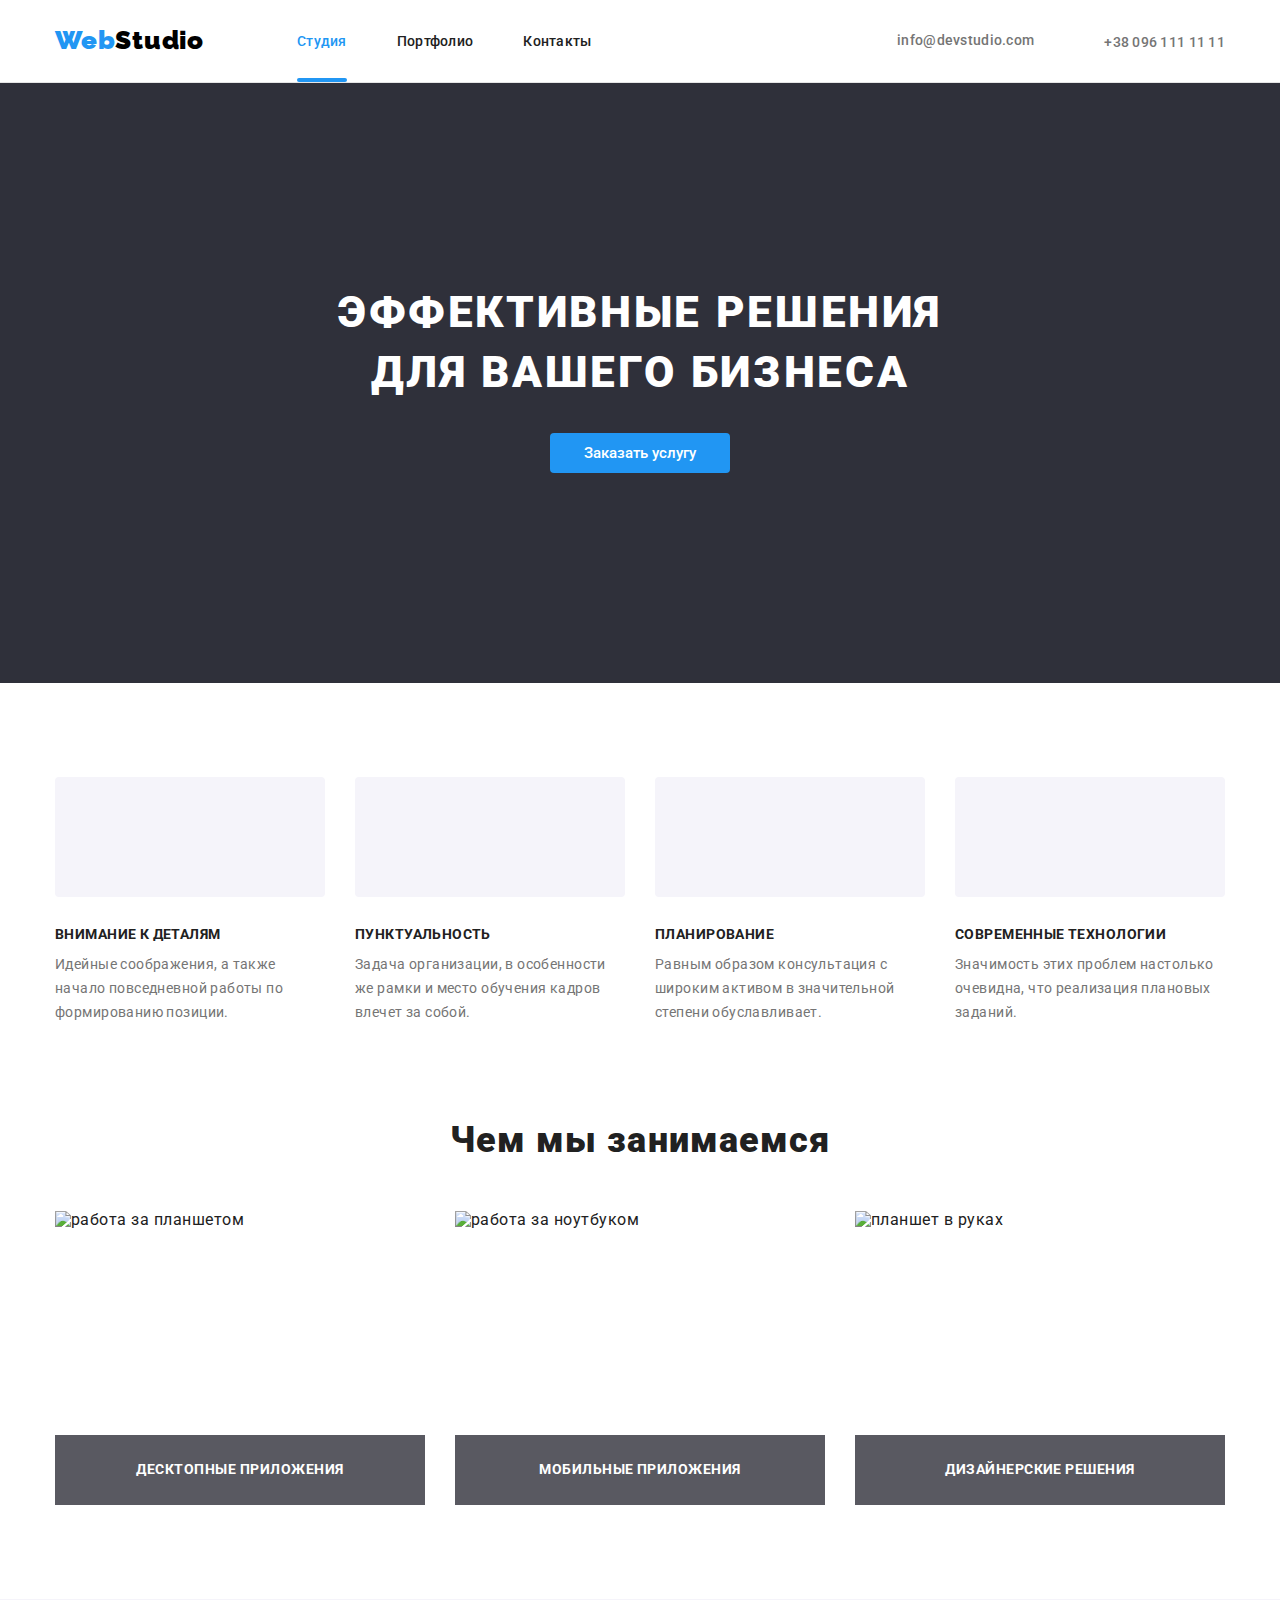
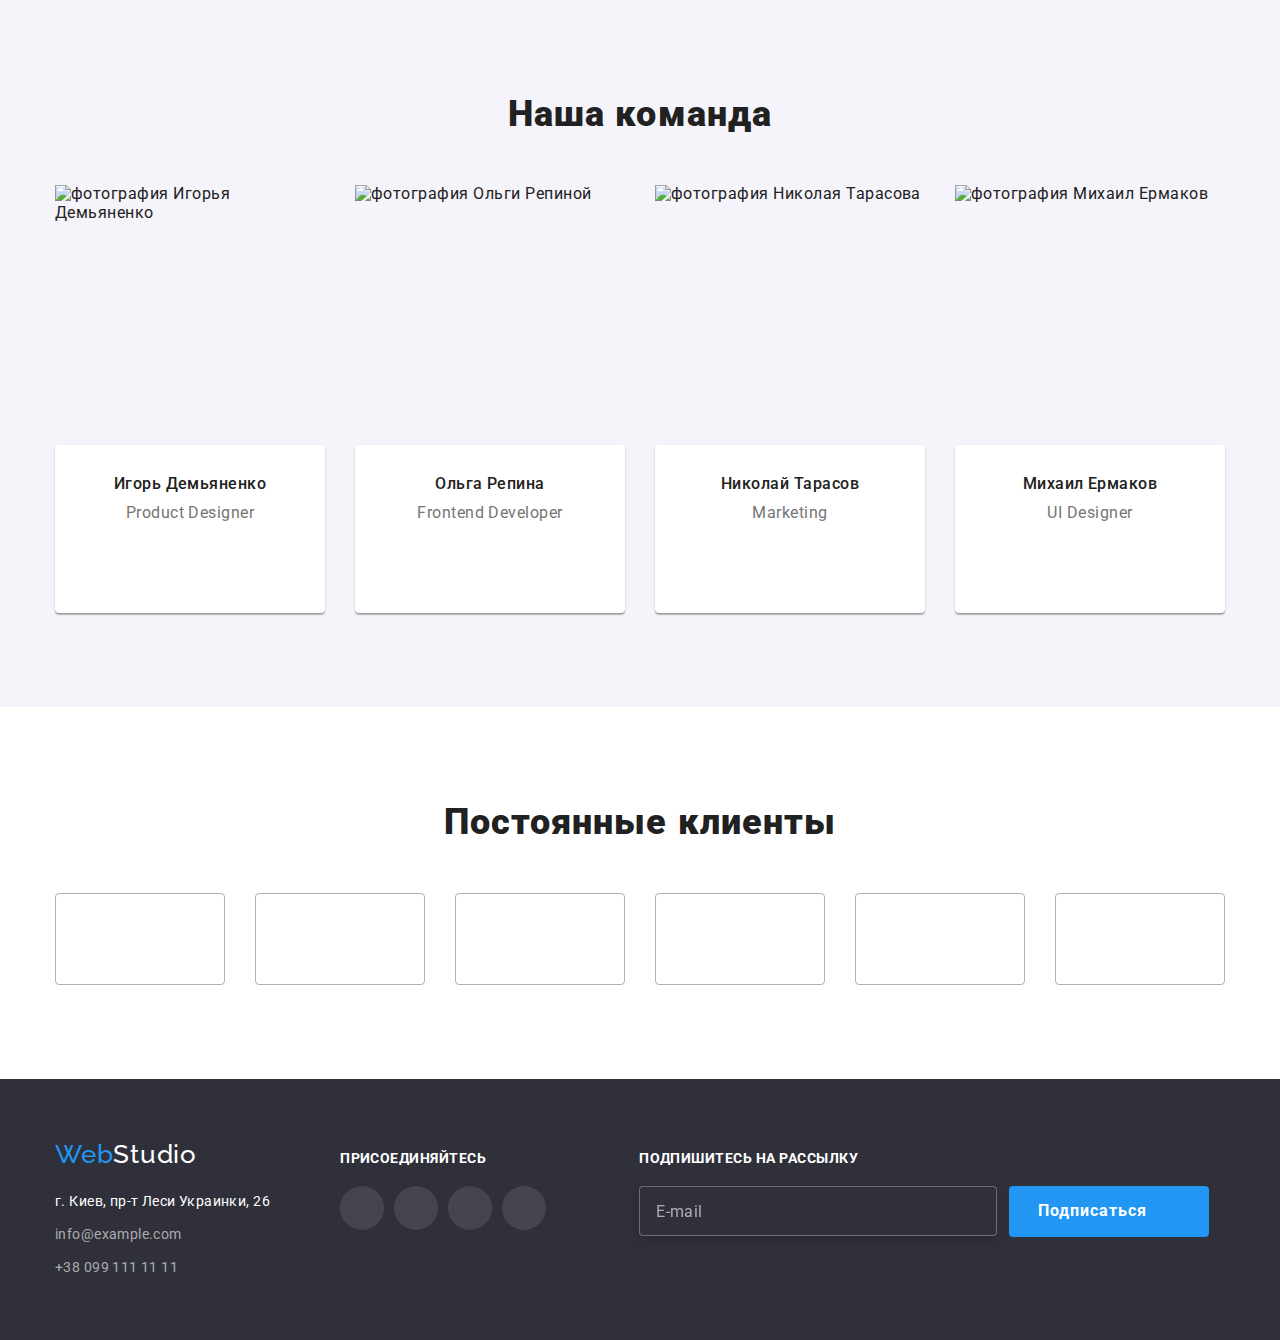
==== index.html @ 0fb5f8e9 "Убирает в cursor бэкграунд колор" ====
<!DOCTYPE html>
<html lang="ru">

<head>
    <meta charset="UTF-8">
    <meta http-equiv="X-UA-Compatible" content="IE=edge">
    <meta name="viewport" content="width=device-width, initial-scale=1.0">

    <title>Document</title>
    <link rel="stylesheet"
        href="https://cdnjs.cloudflare.com/ajax/libs/modern-normalize/1.0.0/modern-normalize.min.css" />



    <link rel="preconnect" href="https://fonts.googleapis.com">
    <link rel="preconnect" href="https://fonts.gstatic.com" crossorigin>
    <link
        href="https://fonts.googleapis.com/css2?family=Raleway:wght@700&family=Roboto:wght@400;500;700;900&display=swap"
        rel="stylesheet">
    <link rel="stylesheet" href="./css/styles.css">
</head>

<body class="body">
    <!-- Шапка сайта -->

    <header class="header">
        <div class="main-nav container">

            <nav class="site-nav">
                <a class="logo" href=""><span class="logo-accent">Web</span>Studio</a>

                <ul class="site-nav">
                    <li class="site-nav-item ">
                        <a class="site-nav-link current" href="./index.html">Студия</a>
                    </li>
                    <li class="site-nav-item">
                        <a class="site-nav-link cursor" href="./portfolio.html">Портфолио</a>
                    </li>
                    <li class="site-nav-item">
                        <a class="site-nav-link cursor" href="./test.html">Контакты</a>
                    </li>
                </ul>
            </nav>

            <ul class="auth-nav">

                <li class="auth-nav-item">
                    <a class="auth-nav-link cursor" href="mailto:info@devstudio.com"><svg class="auth-icon" width="16"
                            height="12">
                            <use href="./images/icons.svg#icon-envelope"></use>
                        </svg>info@devstudio.com</a>
                </li>

                <li class="auth-nav-item">
                    <a class="auth-nav-link cursor" href="tel:+380961111111"><svg class="auth-icon" width="10"
                            height="16">
                            <use href="./images/icons.svg#icon-smartphone"></use>
                        </svg>+38 096 111 11 11</a>
                </li>
            </ul>

        </div>
    </header>

    <main>
        <!-- Герой -->

        <section class="hero">
            <div class="container">
                <h1 class="hero-titel">Эффективные решения для вашего бизнеса</h1>
                <button class="button" type="button" data-modal-open>Заказать услугу</button>
        </section>

        <!-- Особенности -->

        <section class="section">
            <div class="container">
                <h2 class="visibility-hidden">Особенности</h2>
                <!-- ../images/symbol-defs.svg#icon-antenna -->
                <ul class="features">
                    <li class="features-item">
                        <div class="icon">
                            <svg class="icon-antenna" width="70" height="70">
                                <use href="./images/icons.svg#icon-antenna"> </use>
                            </svg>
                        </div>
                        <h3 class="features-titel">Внимание к деталям</h3>
                        <p class="features-text">Идейные соображения, а также начало повседневной работы по
                            формированию позиции.</p>
                    </li>

                    <li class="features-item">
                        <div class="icon">
                            <svg class="icon-antenna" width="70" height="70">
                                <use href="./images/icons.svg#icon-clock"> </use>
                            </svg>
                        </div>
                        <h3 class="features-titel">Пунктуальность</h3>
                        <p class="features-text">Задача организации, в особенности же рамки и место обучения кадров
                            влечет за собой.</p>
                    </li>

                    <li class="features-item">
                        <div class="icon">
                            <svg class="icon-antenna" width="70" height="70">
                                <use href="./images/icons.svg#icon-diagram"> </use>
                            </svg>
                        </div>
                        <h3 class="features-titel">Планирование</h3>
                        <p class="features-text">Равным образом консультация с широким активом в значительной степени
                            обуславливает.</p>
                    </li>

                    <li class="features-item">
                        <div class="icon">
                            <svg class="icon-antenna" width="70" height="70">
                                <use href="./images/icons.svg#icon-astronaut"> </use>
                            </svg>
                        </div>
                        <h3 class="features-titel">Современные технологии</h3>
                        <p class="features-text">Значимость этих проблем настолько очевидна, что реализация плановых
                            заданий.</p>
                    </li>
                </ul>
            </div>

        </section>

        <!-- Примеры работ -->

        <section class="section works-section">
            <div class="container">
                <h2 class="works-titel">Чем мы занимаемся</h2>
                <ul class="works-list">
                    <li class="works-img">
                        <div class="works-thumb">
                            <img src="./images/box1.jpg" alt="работа за планшетом" width="370" height="294" />

                            <p class="works-text">Десктопные приложения</p>
                        </div>
                    </li>


                    <li class="works-img">
                        <div class="works-thumb">
                            <img src="./images/box2.jpg" alt="работа за ноутбуком" width="370" height="294" />

                            <p class="works-text">Мобильные приложения</p>
                        </div>

                    </li>


                    <li class="works-img">
                        <div class="works-thumb">
                            <img src="./images/box3.jpg" alt="планшет в руках" width="370" height="294" />

                            <p class="works-text">Дизайнерские решения</p>
                        </div>
                    </li>


                </ul>
            </div>
        </section>


        <!-- Команда -->

        <section class="section command-section">
            <div class="container">
                <h2 class="command-titel works-titel">Наша команда</h2>
                <ul class="command-list">

                    <li class="command-avatar">
                        <img src="./images/img1.jpg" alt="фотография Игорья Демьяненко" width="270" height="260" />
                        <div class="command-box">
                            <h3 class="command-text">Игорь Демьяненко</h3>
                            <p lang="en" class="command-desc">Product Designer</p>

                            <ul class="command-avatar-list socials-list">

                                <li class="socials-item">
                                    <a href="" class="socials-link">
                                        <svg class="socials-icon" width="20" height="20px">
                                            <use href="./images/icons.svg#icon-instagram"></use>
                                        </svg>
                                    </a>
                                </li>

                                <li class="socials-item">
                                    <a href="" class="socials-link">
                                        <svg class="socials-icon" width="20" height="20px">
                                            <use href="./images/icons.svg#icon-twitter"></use>
                                        </svg>
                                    </a>
                                </li>

                                <li class="socials-item">
                                    <a href="" class="socials-link" width="20" height="20px">
                                        <svg class="socials-icon">
                                            <use href="./images/icons.svg#icon-facebook"></use>
                                        </svg>
                                    </a>
                                </li>

                                <li class="socials-item">
                                    <a href="" class="socials-link">
                                        <svg class="socials-icon" width="20" height="20px">
                                            <use href="./images/icons.svg#icon-linkedin"></use>
                                        </svg>
                                    </a>
                                </li>
                            </ul>
                        </div>
                    </li>

                    <li class="command-avatar">
                        <img src="./images/img2.jpg" alt="фотография Ольги Репиной" width="270" height="260" />
                        <div class="command-box">
                            <h3 class="command-text">Ольга Репина</h3>
                            <p lang="en" class="command-desc">Frontend Developer</p>
                            <ul class="command-avatar-list socials-list">

                                <li class="socials-item">
                                    <a href="" class="socials-link">
                                        <svg class="socials-icon" width="20" height="20px">
                                            <use href="./images/icons.svg#icon-instagram"></use>
                                        </svg>
                                    </a>
                                </li>

                                <li class="socials-item">
                                    <a href="" class="socials-link">
                                        <svg class="socials-icon" width="20" height="20px">
                                            <use href="./images/icons.svg#icon-twitter"></use>
                                        </svg>
                                    </a>
                                </li>

                                <li class="socials-item">
                                    <a href="" class="socials-link" width="20" height="20px">
                                        <svg class="socials-icon">
                                            <use href="./images/icons.svg#icon-facebook"></use>
                                        </svg>
                                    </a>
                                </li>

                                <li class="socials-item">
                                    <a href="" class="socials-link">
                                        <svg class="socials-icon" width="20" height="20px">
                                            <use href="./images/icons.svg#icon-linkedin"></use>
                                        </svg>
                                    </a>
                                </li>
                            </ul>
                        </div>
                    </li>

                    <li class="command-avatar">
                        <img src="./images/img3.jpg" alt="фотография Николая Тарасова" width="270" height="260" />
                        <div class="command-box">
                            <h3 class="command-text"> Николай Тарасов</h3>
                            <p lang="en" class="command-desc">Marketing</p>
                            <ul class="command-avatar-list socials-list">

                                <li class="socials-item">
                                    <a href="" class="socials-link">
                                        <svg class="socials-icon" width="20" height="20px">
                                            <use href="./images/icons.svg#icon-instagram"></use>
                                        </svg>
                                    </a>
                                </li>

                                <li class="socials-item">
                                    <a href="" class="socials-link">
                                        <svg class="socials-icon" width="20" height="20px">
                                            <use href="./images/icons.svg#icon-twitter"></use>
                                        </svg>
                                    </a>
                                </li>

                                <li class="socials-item">
                                    <a href="" class="socials-link" width="20" height="20px">
                                        <svg class="socials-icon">
                                            <use href="./images/icons.svg#icon-facebook"></use>
                                        </svg>
                                    </a>
                                </li>

                                <li class="socials-item">
                                    <a href="" class="socials-link">
                                        <svg class="socials-icon" width="20" height="20px">
                                            <use href="./images/icons.svg#icon-linkedin"></use>
                                        </svg>
                                    </a>
                                </li>
                            </ul>
                        </div>
                    </li>

                    <li class="command-avatar">
                        <img src="./images/img4.jpg" alt="фотография Михаил Ермаков" width="270" height="260" />
                        <div class="command-box">
                            <h3 class="command-text">Михаил Ермаков</h3>
                            <p lang="en" class="command-desc">UI Designer</p>
                            <ul class="command-avatar-list socials-list">

                                <li class="socials-item">
                                    <a href="" class="socials-link">
                                        <svg class="socials-icon" width="20" height="20">
                                            <use href="./images/icons.svg#icon-instagram"></use>
                                        </svg>
                                    </a>
                                </li>

                                <li class="socials-item">
                                    <a href="" class="socials-link">
                                        <svg class="socials-icon" width="20" height="20">
                                            <use href="./images/icons.svg#icon-twitter"></use>
                                        </svg>
                                    </a>
                                </li>

                                <li class="socials-item">
                                    <a href="" class="socials-link" width="20" height="20">
                                        <svg class="socials-icon">
                                            <use href="./images/icons.svg#icon-facebook"></use>
                                        </svg>
                                    </a>
                                </li>

                                <li class="socials-item">
                                    <a href="" class="socials-link">
                                        <svg class="socials-icon" width="20" height="20">
                                            <use href="./images/icons.svg#icon-linkedin"></use>
                                        </svg>
                                    </a>
                                </li>
                            </ul>
                        </div>
                    </li>
                </ul>
            </div>
        </section>

        <!-- Постоянные клиенты -->

        <section class="section">
            <div class="container">
                <h2 class="clients-titel">Постоянные клиенты</h2>
                <ul class="clients-list">
                    <li class="clients-item">

                        <a href="" class="clients-link">
                            <svg class="clients-icon" width="106" height="60">
                                <use href="./images/icons.svg#icon-yaa"> </use>
                            </svg>
                        </a>
                    </li>

                    <li class="clients-item">

                        <a href="" class="clients-link">
                            <svg class="clients-icon" width="106" height="60">
                                <use href="./images/icons.svg#icon-tag"> </use>
                            </svg>
                        </a>
                    </li>

                    <li class="clients-item">

                        <a href="" class="clients-link">
                            <svg class="clients-icon" width="106" height="60">
                                <use href="./images/icons.svg#icon-group"> </use>
                            </svg>
                        </a>
                    </li>

                    <li class="clients-item">

                        <a href="" class="clients-link">
                            <svg class="clients-icon" width="106" height="60">
                                <use href="./images/icons.svg#icon-foster"> </use>
                            </svg>
                        </a>
                    </li>

                    <li class="clients-item">

                        <a href="" class="clients-link">
                            <svg class="clients-icon" width="106" height="60">
                                <use href="./images/icons.svg#icon-brand"> </use>
                            </svg>
                        </a>
                    </li>

                    <li class="clients-item">

                        <a href="" class="clients-link">
                            <svg class="clients-icon" width="106" height="60">
                                <use href="./images/icons.svg#icon-tarline"> </use>
                            </svg>
                        </a>
                    </li>

                </ul>
            </div>
        </section>

    </main>

    <!-- Подвал сайта -->

    <footer class="footer-nav">
        <div class="container footer-container">

            <div class="footer-nav-box">
                <a class="logo-footer" href=""><span class="logo-footer logo-accent-footer">Web</span>Studio</a>


                <address>
                    <ul class="footer-list">
                        <li>
                            <a class="footer-link" href="">г. Киев, пр-т Леси Украинки, 26</a>
                        </li>
                        <li>
                            <a class="footer-link connection" href="maito:info@example.com">info@example.com</a>
                        </li>
                        <li>
                            <a class="footer-link connection" href="tel:+380991111111">+38 099 111 11 11</a>
                        </li>
                    </ul>
                </address>
            </div>

            <div class="">
                <h3 class="footer-socials-titel">ПРИСОЕДИНЯЙТЕСЬ</h3>

                <ul class="socials-list">
                    <li class="socials-item">
                        <a href="" class="socials-link">
                            <svg class="socials-icon" width="20" height="20">
                                <use href="./images/icons.svg#icon-instagram"></use>
                            </svg>
                        </a>
                    </li>

                    <li class="socials-item">
                        <a href="" class="socials-link">
                            <svg class="socials-icon" width="20" height="20">
                                <use href="./images/icons.svg#icon-twitter"></use>
                            </svg>
                        </a>
                    </li>

                    <li class="socials-item">
                        <a href="" class="socials-link" width="20" height="20">
                            <svg class="socials-icon">
                                <use href="./images/icons.svg#icon-facebook"></use>
                            </svg>
                        </a>
                    </li>

                    <li class="socials-item">
                        <a href="" class="socials-link">
                            <svg class="socials-icon" width="20" height="20">
                                <use href="./images/icons.svg#icon-linkedin"></use>
                            </svg>
                        </a>
                    </li>
                </ul>

            </div>


            <form class="footer-form">
                <p class="footer-socials-titel">Подпишитесь на рассылку</p>
                <div class="footer-box">
                    <label for="mail" class="footer-socials-titel"></label>
                    <input type="email" name="mail" id="mail" placeholder="E-mail" class="footer-input" />
            </form>
            <button class="button-footer" type="button subscribe-button">Подписаться<svg width="24" height="24">
                    <use href="./images/icons.svg#icon-telegram"></use>
                </svg></button>
        </div>
        </div>
    </footer>

    <!-- Backdrop Modal -->

    <div class="backdrop is-hidden" data-modal>
        <div class="modal">


            <button type="button" class="modal-button" data-modal-close><svg width="11" height="11">
                    <use href="./images/icons.svg#icon-vector"></use>
                </svg></button>


            <form class="form">

                <p class="modal-titel"> Оставьте свои данные, мы вам перезвоним</p>

                <div class="modal-form">
                    <label for="name" class="modal-label">Имя</label>

                    <span class="inpyt-wrapper">
                        <input type="text" name="name" id="name" required minlength="2" class="modal-input" />

                        <svg class="modal-icon" width="18" height="18">
                            <use href="./images/icons.svg#icon-person"></use>
                        </svg>
                    </span>
                </div>

                <div class="modal-form">
                    <label for="tel" class="modal-label">Телефон</label>

                    <span class="inpyt-wrapper">
                        <input type="tel" name="tel" id="tel" required maxlength="15" class="modal-input" />

                        <svg class="modal-icon" width="18" height="18">
                            <use href="./images/icons.svg#icon-phone-black"></use>
                        </svg>
                    </span>
                </div>

                <div class="modal-form">
                    <label for="email" class="modal-label">Почта</label>

                    <span class="inpyt-wrapper">
                        <input type="email" name="email" id="email" required class="modal-input" />

                        <svg class="modal-icon" width="18" height="18">
                            <use href="./images/icons.svg#icon-email-black"></use>
                        </svg>
                    </span>
                </div>


                <div class="modal-form">
                    <label for="mail" class="modal-label">Комментарий</label>

                    <textarea name="mail" id="mail" cols="10" rows="10" placeholder="Введите текст"
                        class="modal-input  textarea"></textarea>
                </div>

                <input type="checkbox" id="modal-user-text" class="modal-user-text visibility-hidden " />
                <label for="modal-user-text" class="modal-checkbox"><span><svg width="16" height="15">
                            <use href="./images/icons.svg#icon-check"></use>
                        </svg></span>
                    Соглашаюсь с рассылкой и принимаю &nbsp;<a href="" class="modal-link">Условия договора</a></label>

                <button type="submit" class="submit">Отправить</button>
            </form>

        </div>
    </div>



    <script src="./js/modal.js"> </script>
</body>

</html>
---- css/styles.css ----
:root {
  --primary-text-color: #757575;
  --titel-text-color: #212121;
  --accent-text-color: #2196f3;
  --white-logo-color: #ffffff;
  --white-color: #ffffff;
  --white-footer-text-color: rgba (255, 255, 255, 0.6);
  --logo-color: #000000;
  --primary-background-color: #e5e5e5;
  --background-color: #2f303a;
  --background-color-two: #ffffff;
  --background-command: #f5f4fa;
  --border-color: rgba(238, 238, 238, 1);

  --card-shadow: 0px 2px 1px -1px rgba(0, 0, 0, 0.2),
    0px 1px 1px 0px rgba(0, 0, 0, 0.14), 0px 1px 3px 0px rgba(0, 0, 0, 0.12);
  --gallery-gap-magin: 30px;
  --background: #f5f4fa;
  --fill: #afb1b8;

  --timing-function: cubic-bezier(0.4, 0, 0.2, 1);
}

/* Остальной код */

html {
  box-sizing: border-box;
}
*,
*::before,
*::after {
  box-sizing: inherit;
}

/* Утилит */

ul {
  padding: 0px;
  margin: 0px;
  list-style: none;
}

a {
  text-decoration: none;
}

h1,
h2,
h3,
h4,
h5,
h6,
p {
  margin-top: 0px;
  margin-bottom: 0px;
}

img {
  display: block;
  max-width: 100%;
  height: auto;
}

/* Link  |  Cursor | Flex */

.cursor {
  transition: color 250ms var(--timing-function);
}

.cursor:hover,
.cursor:focus,
.cursor:active {
  color: var(--accent-text-color);
  cursor: pointer;
}

/* Body */
.body {
  font-family: Roboto, sans-serif;
  letter-spacing: 0.03em;

  background-color: var(--background-color-two);
  color: var(--titel-text-color);
}

.container {
  width: 1200px;

  margin-left: auto;
  margin-right: auto;

  padding-left: 15px;
  padding-right: 15px;
}

/* Logo */
.logo {
  display: block;
  margin: 0;

  font-family: Raleway;
  font-weight: 900;
  font-size: 26px;
  line-height: 1.19;
  letter-spacing: 0.03em;

  list-style: none;
  text-decoration: none;

  color: var(--logo-color);
}

.logo-accent {
  font-family: Raleway;
  font-weight: 900;
  font-size: 26px;
  line-height: 1.19;
  letter-spacing: 0.03em;
  list-style: none;

  color: var(--accent-text-color);
}

/* Header */

.header {
  border-bottom: 1px solid var(--primary-background-color);
}

/* Main-nav  */

.main-nav {
  display: flex;
  align-items: center;
}

/* Site-nav */

.site-nav {
  align-items: center;
  display: flex;
}

.site-nav > .logo {
  display: block;

  padding-top: 24px;
  padding-bottom: 25px;

  margin-right: 93px;
}

.site-nav-item {
  display: block;
  position: relative;

  padding-top: 32px;
  padding-bottom: 32px;

  transition: color 250ms var(--timing-function);
}

.site-nav .site-nav-item:not(:last-child) {
  margin-right: 50px;
}

.current::after {
  position: absolute;
  content: "";

  width: 100%;
  height: 4px;

  border-radius: 4px;
  background-color: var(--accent-text-color);

  display: block;
  bottom: 0%;
}

/* Auth-nav  */
.auth-nav {
  display: flex;
  margin-left: auto;
}

.auth-nav-item {
  display: block;
}

.auth-nav .auth-nav-item + .auth-nav-item {
  margin-left: 50px;
}

.auth-nav-link {
  font-weight: 500;
  font-size: 14px;
  line-height: 1.14;
  letter-spacing: 0.02em;

  padding-top: 32px;
  padding-bottom: 32px;

  color: var(--primary-text-color);
  transition: color 250ms var(--timing-function);
}

.auth-icon {
  fill: currentColor;
  margin-right: 10px;
}

.auth-nav-link:hover,
.auth-nav-link:active {
  color: var(--accent-text-color);
  fill: var(--accent-text-color);
}

/* продолжение Header */

.site-nav-link {
  font-weight: 500;
  font-size: 14px;
  line-height: 1.14;
  letter-spacing: 0.02em;

  padding-top: 32px;
  padding-bottom: 32px;

  color: var(--titel-text-color);

  transition: color 250ms var(--timing-function);
}

.current {
  color: var(--accent-text-color);
}

/* Hero */

.hero {
  padding-top: 200px;
  padding-bottom: 200px;
  text-align: center;
  background-color: var(--background-color);

  background-image: linear-gradient(
      to bottom,
      rgba(47, 48, 58, 0.4),
      rgba(47, 48, 58, 0.4)
    ),
    url(../images/hero.jpg);

  background-repeat: no-repeat;
  background-position: center;
  background-size: cover;
  max-width: 1600px;
  height: 600px;
  margin-left: auto;
  margin-right: auto;
}

.hero-titel {
  margin-bottom: 30px;

  width: 696px;
  margin-right: auto;
  margin-left: auto;

  font-weight: 900;
  font-size: 44px;
  line-height: 1.36;

  letter-spacing: 0.06em;
  text-transform: uppercase;

  color: var(--white-color);
}

/* Button */

.button {
  display: inline-block;
  margin: 0px;
  border-radius: 4px;
  border: 0px solid transparent;
  padding: 11px 34px;
  min-width: 70px;
  text-align: center;

  font-weight: 500;
  font-size: 15px;
  line-height: 1.2;

  cursor: pointer;

  color: var(--white-color);
  background-color: var(--accent-text-color);
}

/* Hidden */

.visibility-hidden {
  position: absolute;
  width: 1px;
  height: 1px;
  margin: -1px;
  padding: 0;
  overflow: hidden;
  border: 0;
  clip: rect(0 0 0 0);
}

/* Content  */

.section {
  padding-top: 94px;
  padding-bottom: 94px;
}

.features {
  display: flex;
  justify-content: space-evenly;

  font-size: 14px;
  line-height: 1.71;

  letter-spacing: 0.03em;
}

.features-item {
  width: 270px;
  margin-right: 30px;
}

.features .features-item:not(:last-child) {
  margin-right: 30px;
}

.icon {
  display: flex;
  background-color: var(--background);
  border-radius: 4px;
  margin-bottom: 30px;
  display: flex;
  justify-content: center;
  align-items: center;
  height: 120px;
  width: 270px;
  background-size: cover;
}

.features-titel {
  margin-bottom: 10px;

  font-weight: 700;
  font-size: 14px;
  line-height: 1.14;
  letter-spacing: 0.03em;
  text-transform: uppercase;

  color: var(--titel-text-color);
}

.features-text {
  font-size: 14px;
  line-height: 1.71;
  letter-spacing: 0.03em;

  color: var(--primary-text-color);
}

/* Чем мы занимаемся */

.works-section {
  padding-top: 0px;
}

.works-titel {
  margin-bottom: 50px;

  font-weight: 900;
  font-size: 36px;
  line-height: 42px;
  text-align: center;
  letter-spacing: 0.03em;

  color: var(--titel-text-color);
}

.works-list {
  display: flex;
}

.works-list .works-img:not(:last-child) {
  margin-right: 30px;
}

.works-thumb {
  position: relative;
}

.works-text {
  position: absolute;
  bottom: 0%;
  left: 0%;

  width: 100%;
  height: 70px;

  font-weight: 700;
  font-size: 14px;
  line-height: 1.14;
  text-transform: uppercase;

  display: flex;
  align-items: center;
  justify-content: center;

  color: var(--white-color);
  background-color: rgba(47, 48, 58, 0.8);
}

/* Command */

.command-section {
  background-color: var(--background-command);
}

.command-titel {
  margin-bottom: 50px;
}

.command-list {
  display: flex;
}

.command-list .command-avatar:not(:last-child) {
  margin-right: 30px;
}

.command-box {
  padding-top: 30px;
  padding-bottom: 30px;

  background-color: var(--white-color);

  box-shadow: 0px 1px 3px rgba(0, 0, 0, 0.12), 0px 1px 1px rgba(0, 0, 0, 0.14),
    0px 2px 1px rgba(0, 0, 0, 0.2);

  border-radius: 0px 0px 4px 4px;
}

.command-text {
  text-align: center;
  font-weight: 500;
  font-size: 16px;
  line-height: 1.18;
  letter-spacing: 0.03em;

  margin-bottom: 10px;

  color: var(--titel-text-color);
}

.command-desc {
  margin-bottom: 16px;

  text-align: center;
  font-size: 16px;
  line-height: 1.18;
  letter-spacing: 0.03em;

  color: var(--primary-text-color);
}

.socials-list {
  display: flex;
  justify-content: center;
}

.socials-item {
  width: 44px;
  height: 44px;
}

.socials-item + .socials-item {
  margin-left: 10px;
}

.socials-link {
  width: 100%;
  height: 100%;
  border-radius: 50%;
  background-color: rgba(255, 255, 255, 0.1);

  display: flex;
  align-items: center;
  justify-content: center;
  transition: background-color 250ms var(--timing-function);
}

.socials-link:hover,
.socials-link:focus {
  background-color: var(--accent-text-color);
}

.socials-icon {
  width: 20px;
  height: 20px;
  fill: var(--fill);
  transition: fill 250ms var(--timing-function);
}

.socials-link:hover .socials-icon,
.socials-link:focus .socials-icon {
  fill: var(--white-color);
}

/* Clients */

.clients-titel {
  margin-bottom: 50px;

  font-weight: 900;
  font-size: 36px;
  line-height: 42px;
  text-align: center;
  letter-spacing: 0.03em;

  color: var(--titel-text-color);
}

.clients-list {
  display: flex;
}

.clients-item {
  width: 170px;
  height: 92px;
}

.clients-item + .clients-item {
  margin-left: 30px;
}

.clients-link {
  width: 100%;
  height: 100%;
  border-radius: 4px;
  border: 1px solid #afb1b8;
  display: flex;
  align-items: center;
  justify-content: center;

  transition: background-color 250ms var(--timing-function),
    fill 250ms var(--timing-function);
}

.clients-icon {
  fill: var(--fill);
  transition: fill 250ms var(--timing-function);
}

.clients-link:hover,
.clients-link:focus {
  background-color: var(--white-color);
  border: 1px solid var(--accent-text-color);
}

.clients-link:hover .clients-icon,
.clients-link:focus .clients-icon {
  fill: var(--accent-text-color);
}

/* Backdrop | Modal */

.backdrop {
  position: fixed;
  top: 0;
  left: 0;

  width: 100%;
  height: 100%;
  display: flex;
  align-items: center;
  justify-content: center;

  transition: opacity 250ms var(--timing-function);

  background-color: rgba(0, 0, 0, 0.2);
}

.backdrop.is-hidden {
  opacity: 0;
  pointer-events: none;
}

.modal {
  position: relative;

  min-height: 581px;
  min-width: 528px;

  border-radius: 4px;

  background-color: rgba(255, 255, 255, 1);
  box-shadow: 0px 1px 3px rgb(0 0 0 / 12%), 0px 1px 1px rgb(0 0 0 / 14%),
    0px 2px 1px rgb(0 0 0 / 20%);

  transition: transform 250ms var(--timing-function);
}

.backdrop.is-hidden .modal {
  transform: scale(2);
}

.modal-button {
  position: absolute;

  right: 8px;
  top: 8px;

  width: 30px;
  height: 30px;

  background-color: transparent;
  border-radius: 50%;
  border: 1px solid rgba(0, 0, 0, 0.1);
  cursor: pointer;
}

/* Form */

.form {
  margin: 40px 39px 41px 40px;

  display: flex;
  flex-direction: column;
}

.modal-titel {
  margin-bottom: 2px;

  font-weight: 700;
  font-size: 20px;
  line-height: 1.15;
  text-align: center;
  letter-spacing: 0.03em;

  color: var(--titel-text-color);
}

.modal-form {
  display: flex;
  flex-direction: column;
}

.modal-label {
  margin-top: 10px;
  margin-bottom: 4px;

  font-size: 12px;
  line-height: 1.16;
  letter-spacing: 0.01em;

  color: var(--primary-text-color);
}

.inpyt-wrapper {
  position: relative;
  display: block;
}

.modal-input {
  width: 100%;
  min-height: 40px;
  padding-top: 12px;
  padding-right: 16px;
  padding-bottom: 12px;
  padding-left: 42px;

  border: 1px solid rgba(33, 33, 33, 0.2);
  background: transparent;
  border-radius: 4px;

  outline: none;

  transition: border 250ms var(--timing-function);
}

.modal-input:focus {
  border-color: var(--accent-text-color);
}

.modal-input:focus + .modal-icon {
  fill: var(--accent-text-color);
}

.modal-icon {
  position: absolute;
  left: 12px;
  top: 50%;
  transform: translateY(-50%);
}

.textarea {
  resize: none;
  height: 120px;
  padding: 12px 16px;
}

.textarea::placeholder {
  font-size: 12px;
  line-height: 1.16;
  letter-spacing: 0.01em;

  color: rgba(117, 117, 117, 0.5);
}

.modal-checkbox {
  font-size: 14px;
  line-height: 1.71;
  letter-spacing: 0.03em;
  text-align: center;

  margin-top: 20px;
  margin-bottom: 30px;

  color: var(--primary-text-color);
  display: flex;
  justify-content: center;
  align-items: center;
}

.modal-link {
  color: var(--accent-text-color);
}

.modal-checkbox span {
  margin-right: 7px;

  width: 16px;
  height: 15px;

  border: 2px solid rgba(33, 33, 33, 1);
  border-radius: 2px;
  display: flex;
  align-items: center;
  justify-content: center;
}

.modal-user-text:checked + .modal-checkbox span {
  border-color: var(--accent-text-color);
  background-color: var(--accent-text-color);
  background-size: contain;
  background-origin: border-box;
  border-radius: 2px;
}

.submit {
  text-align: center;
  cursor: pointer;
  min-width: 89px;

  font-weight: 400;
  font-size: 16px;
  line-height: 1.9;
  letter-spacing: 0.06em;

  border-radius: 4px;
  border: transparent;

  padding-top: 10px;
  padding-bottom: 10px;
  padding-right: 56px;
  padding-left: 55px;

  display: block;
  margin: 0 auto;

  color: var(--white-color);
  background-color: var(--accent-text-color);
}

/* Footer */

.footer-nav {
  padding: 60px 0px;
  background-color: var(--background-color);
}

.footer-container {
  align-items: baseline;
  display: flex;
}

.footer-nav-box {
  /* display: block;
  margin: 0px;
  margin-bottom: 20px; */
  margin-right: 70px;
}

.logo-footer {
  font-style: normal;
  font-family: Raleway;
  font-weight: 500;
  font-size: 26px;
  line-height: 1.19;
  letter-spacing: 0.03em;

  color: var(--white-logo-color);
}

.footer-list {
  margin-top: 20px;
}

.footer-list > li:not(:last-child) {
  margin-bottom: 9px;
}

.logo-accent-footer {
  font-style: normal;
  color: var(--accent-text-color);
}

.footer-link {
  font-style: normal;
  font-size: 14px;
  line-height: 1.71;
  letter-spacing: 0.03em;

  color: var(--white-logo-color);
}

.connection {
  color: rgba(255, 255, 255, 0.6);
  transition: color 250ms var(--timing-function);
}
.connection:hover,
.connection:focus {
  color: var(--accent-text-color);
}

.footer-form {
  margin-left: 93px;
  margin-right: 12px;
  display: flex;
  flex-direction: column;
}

.footer-input {
  width: 358px;
  height: 50px;
  padding-left: 16px;
  padding-right: 16px;

  border: 1px solid rgba(255, 255, 255, 0.3);
  box-sizing: border-box;
  filter: drop-shadow(0px 4px 4px rgba(0, 0, 0, 0.15));
  border-radius: 4px;

  background-color: var(--background-color);
}

.footer-input::placeholder {
  padding-top: 15px;
  padding-bottom: 15px;

  font-size: 16px;
  line-height: 1.25;

  letter-spacing: 0.03em;

  color: rgba(255, 255, 255, 0.6);
}

.button-footer {
  position: relative;
  margin-left: 12px;

  padding-top: 10px;
  padding-bottom: 10px;
  padding-left: 29px;
  padding-right: 28px;

  font-weight: 700;
  min-width: 200px;
  font-size: 16px;
  line-height: 1.9;
  letter-spacing: 0.06em;

  border-radius: 4px;
  border: transparent;

  cursor: pointer;

  display: flex;
  justify-content: space-between;
  text-align: center;

  color: var(--white-color);
  background-color: var(--accent-text-color);
}

.footer-box {
  display: flex;
}
/* new */

.footer-socials-titel {
  color: var(--white-color);
  font-weight: 700;
  font-size: 14px;
  line-height: 1.1;
  text-transform: uppercase;
  margin-bottom: 20px;
}

/* Section */

.section-titel {
  font-weight: 700;
  font-size: 18px;
  line-height: 2;
  letter-spacing: 0.06em;

  color: var(--titel-text-color);
}

.section-text {
  font-size: 16px;
  line-height: 1.87;
  letter-spacing: 0.03em;

  color: var(--primary-text-color);
}

/* PAGE PORTFOLIO */
.portfolio-list {
  display: flex;

  justify-content: center;
  margin-bottom: 50px;

  cursor: pointer;
}

.portfolio-list-items {
  margin-right: 8px;
}

.portfolio-list .portfolio-list-items:not(:last-child) {
  margin-right: 8px;
}

/* portfolio - button  */
.portfolio-button {
  font-family: inherit;
  justify-content: center;

  padding: 6px 22px;

  cursor: pointer;
  font-weight: 500;
  min-width: 73px;
  font-size: 16px;
  line-height: 1.6;

  border-radius: 4px;
  border: transparent;

  color: var(--title-text-color);
  background-color: var(--background);

  transition: color 250ms cubic-bezier(0.4, 0, 0.2, 1),
    background-color 250ms cubic-bezier(0.4, 0, 0.2, 1),
    box-shadow 250ms cubic-bezier(0.4, 0, 0.2, 1);
}

.portfolio-button:hover,
.portfolio-button:focus,
.portfolio-button:active {
  color: var(--white-color);
  background-color: var(--accent-text-color);

  box-shadow: 0px 3px 1px rgba(0, 0, 0, 0.1), 0px 1px 2px rgba(0, 0, 0, 0.08),
    0px 2px 2px rgba(0, 0, 0, 0.12);
}

/* Container  gallery */

.gallery {
  display: flex;
  flex-wrap: wrap;

  padding: 0px;
  margin: 0px;
  list-style: none;

  margin-right: calc(-1 * var(--gallery-gap-magin));
  margin-bottom: calc(-1 * var(--gallery-gap-magin));
}

.gallery > .gallery-item {
  flex-basis: calc(100% / 3 - var(--gallery-gap-magin));

  margin-right: var(--gallery-gap-magin);
  margin-bottom: var(--gallery-gap-magin);

  border: 1px solid #eeeeee;
}

.gallery > .gallery-item:nth-child(3n) {
  margin-right: 0;
}

.gallery-item:hover .gallery-top-text {
  transform: translateY(0);
}

.gallery-link:focus .gallery-top-text {
  transform: translateY(0);
}

.gallery-link {
  display: block;
  transition: box-shadow 250ms var(--timing-function);
}

.gallery-link:hover,
.gallery-link:focus,
.gallery-link:active {
  box-shadow: var(--card-shadow);
}

.gallery-top-wrapper {
  position: relative;
  overflow: hidden;
}

.gallery-top-text {
  font-size: 18px;
  line-height: 1.56;
  letter-spacing: 0.03em;

  color: #ffffff;

  padding-top: 62.58px;
  padding-bottom: 62.58px;
  padding-left: 24px;
  padding-right: 24px;
  background-color: rgba(33, 150, 243, 0.9);

  position: absolute;
  top: 0;
  left: 0;
  height: 100%;
  transform: translateY(100%);
  transition: transform 250ms var(--timing-function);
}

.gallery-titel {
  font-weight: 700;
  font-size: 18px;
  line-height: 2;
  letter-spacing: 0.06em;

  color: var(--titel-text-color);
}

.gallery-text {
  margin-top: 4px;

  font-size: 16px;
  line-height: 1.87;
  letter-spacing: 0.03em;

  color: var(--primary-text-color);
}

.gallery-content {
  padding: 20px 24px 20px 24px;
}
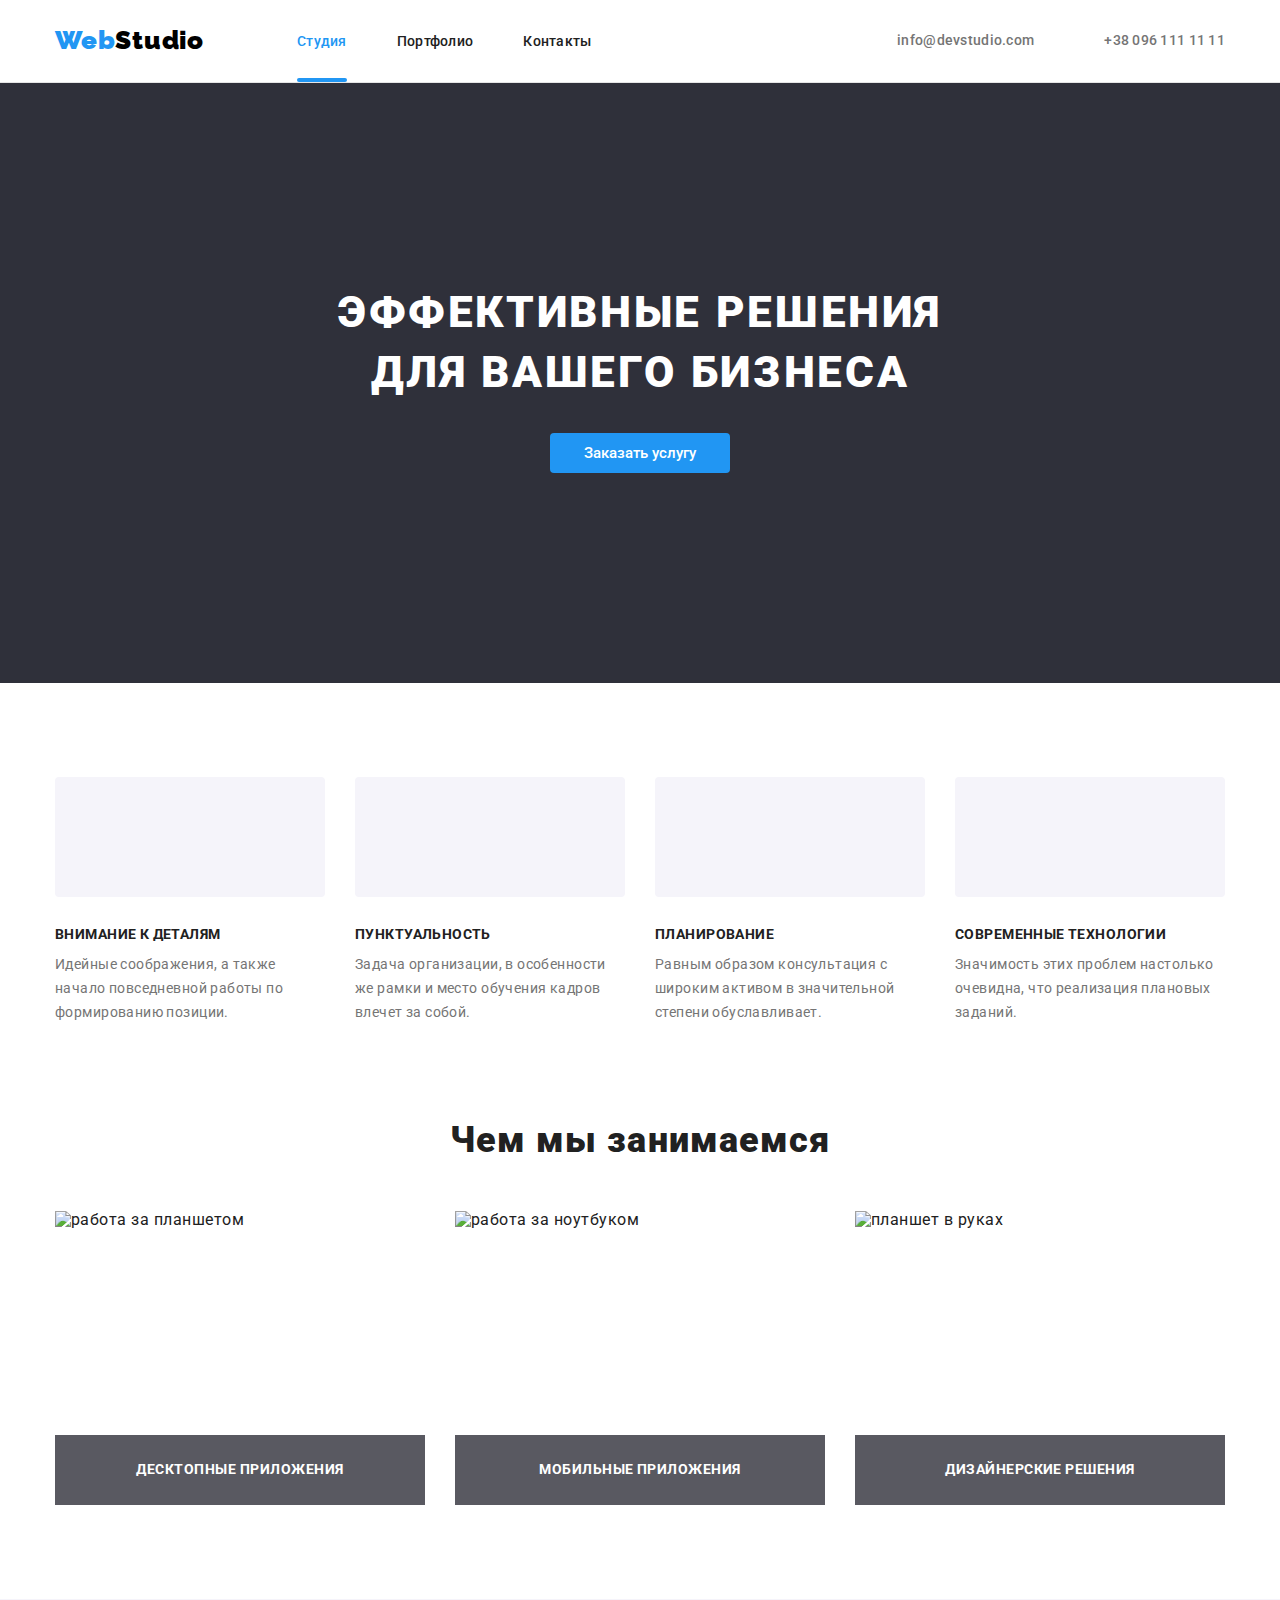
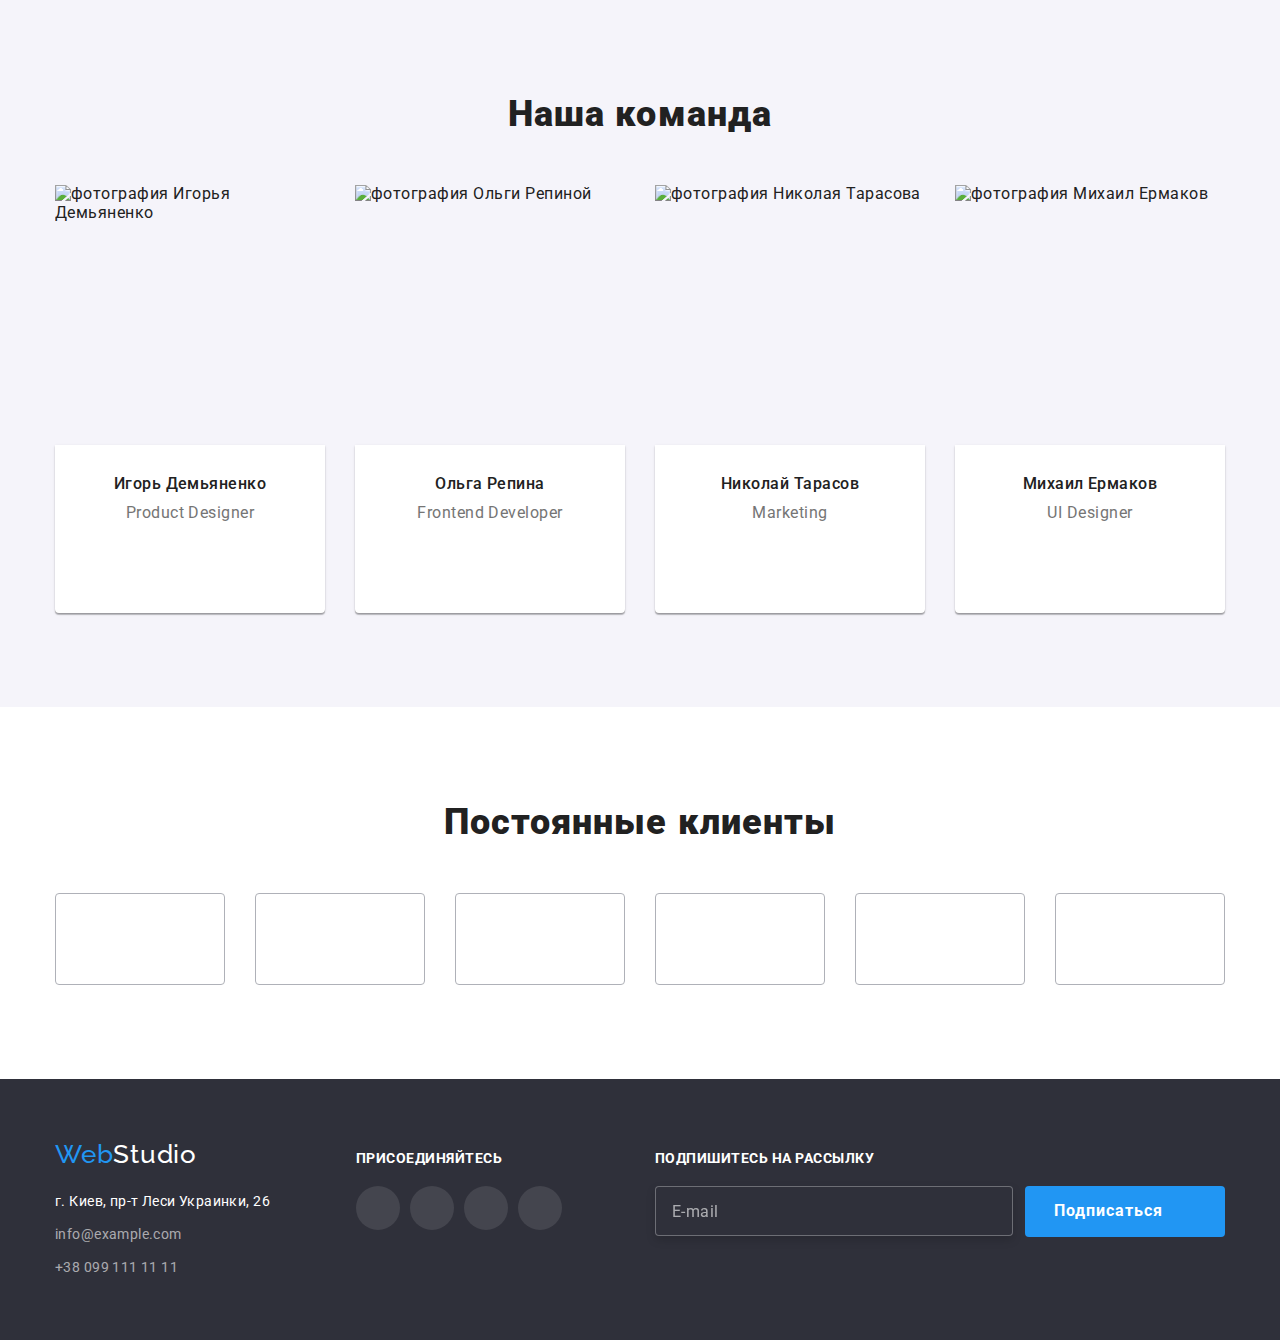
==== commit 8b3542d4: "Исправления по 6 дз" ====
--- a/index.html
+++ b/index.html
@@ -480,7 +480,7 @@
                     <label for="mail" class="footer-socials-titel"></label>
                     <input type="email" name="mail" id="mail" placeholder="E-mail" class="footer-input" />
             </form>
-            <button class="button-footer" type="button subscribe-button">Подписаться<svg width="24" height="24">
+            <button class="button-footer" type="submit">Подписаться<svg width="24" height="24">
                     <use href="./images/icons.svg#icon-telegram"></use>
                 </svg></button>
         </div>
@@ -539,10 +539,10 @@
                 </div>
 
 
-                <div class="modal-form">
-                    <label for="mail" class="modal-label">Комментарий</label>
-
-                    <textarea name="mail" id="mail" cols="10" rows="10" placeholder="Введите текст"
+                <div class="modal-comment">
+                    <label for="text" class="modal-label">Комментарий</label>
+
+                    <textarea name="text" id="text" cols="10" rows="10" placeholder="Введите текст"
                         class="modal-input  textarea"></textarea>
                 </div>
 
--- a/css/styles.css
+++ b/css/styles.css
@@ -181,6 +181,7 @@
 /* Auth-nav  */
 .auth-nav {
   display: flex;
+  align-items: center;
   margin-left: auto;
 }
 
@@ -193,6 +194,9 @@
 }
 
 .auth-nav-link {
+  display: flex;
+  align-items: center;
+
   font-weight: 500;
   font-size: 14px;
   line-height: 1.14;
@@ -628,19 +632,28 @@
   border-radius: 50%;
   border: 1px solid rgba(0, 0, 0, 0.1);
   cursor: pointer;
+
+  transition: border 250ms var(--timing-function),
+    fill 250ms var(--timing-function);
+}
+
+.modal-button:hover {
+  border: 1px solid var(--accent-text-color);
+  fill: var(--accent-text-color);
 }
 
 /* Form */
 
 .form {
-  margin: 40px 39px 41px 40px;
-
-  display: flex;
-  flex-direction: column;
+  padding: 40px 40px 40px 40px;
+  display: block;
+
+  /* display: flex;
+  flex-direction: column; */
 }
 
 .modal-titel {
-  margin-bottom: 2px;
+  margin-bottom: 12px;
 
   font-weight: 700;
   font-size: 20px;
@@ -652,12 +665,11 @@
 }
 
 .modal-form {
-  display: flex;
-  flex-direction: column;
+  margin-bottom: 10px;
 }
 
 .modal-label {
-  margin-top: 10px;
+  display: block;
   margin-bottom: 4px;
 
   font-size: 12px;
@@ -665,6 +677,10 @@
   letter-spacing: 0.01em;
 
   color: var(--primary-text-color);
+}
+
+.modal-comment {
+  margin-bottom: 20px;
 }
 
 .inpyt-wrapper {
@@ -711,6 +727,8 @@
 }
 
 .textarea::placeholder {
+  display: block;
+
   font-size: 12px;
   line-height: 1.16;
   letter-spacing: 0.01em;
@@ -724,7 +742,6 @@
   letter-spacing: 0.03em;
   text-align: center;
 
-  margin-top: 20px;
   margin-bottom: 30px;
 
   color: var(--primary-text-color);
@@ -781,6 +798,7 @@
 
   color: var(--white-color);
   background-color: var(--accent-text-color);
+  box-shadow: 0px 4px 4px rgba(0, 0, 0, 0.15);
 }
 
 /* Footer */
@@ -796,9 +814,7 @@
 }
 
 .footer-nav-box {
-  /* display: block;
-  margin: 0px;
-  margin-bottom: 20px; */
+  flex-grow: 1;
   margin-right: 70px;
 }
 
@@ -846,7 +862,6 @@
 
 .footer-form {
   margin-left: 93px;
-  margin-right: 12px;
   display: flex;
   flex-direction: column;
 }
@@ -878,7 +893,7 @@
 }
 
 .button-footer {
-  position: relative;
+  align-items: center;
   margin-left: 12px;
 
   padding-top: 10px;
@@ -975,9 +990,9 @@
   color: var(--title-text-color);
   background-color: var(--background);
 
-  transition: color 250ms cubic-bezier(0.4, 0, 0.2, 1),
-    background-color 250ms cubic-bezier(0.4, 0, 0.2, 1),
-    box-shadow 250ms cubic-bezier(0.4, 0, 0.2, 1);
+  transition: color 250ms var(--timing-function),
+    background-color 250ms var(--timing-function),
+    box-shadow 250ms var(--timing-function);
 }
 
 .portfolio-button:hover,
